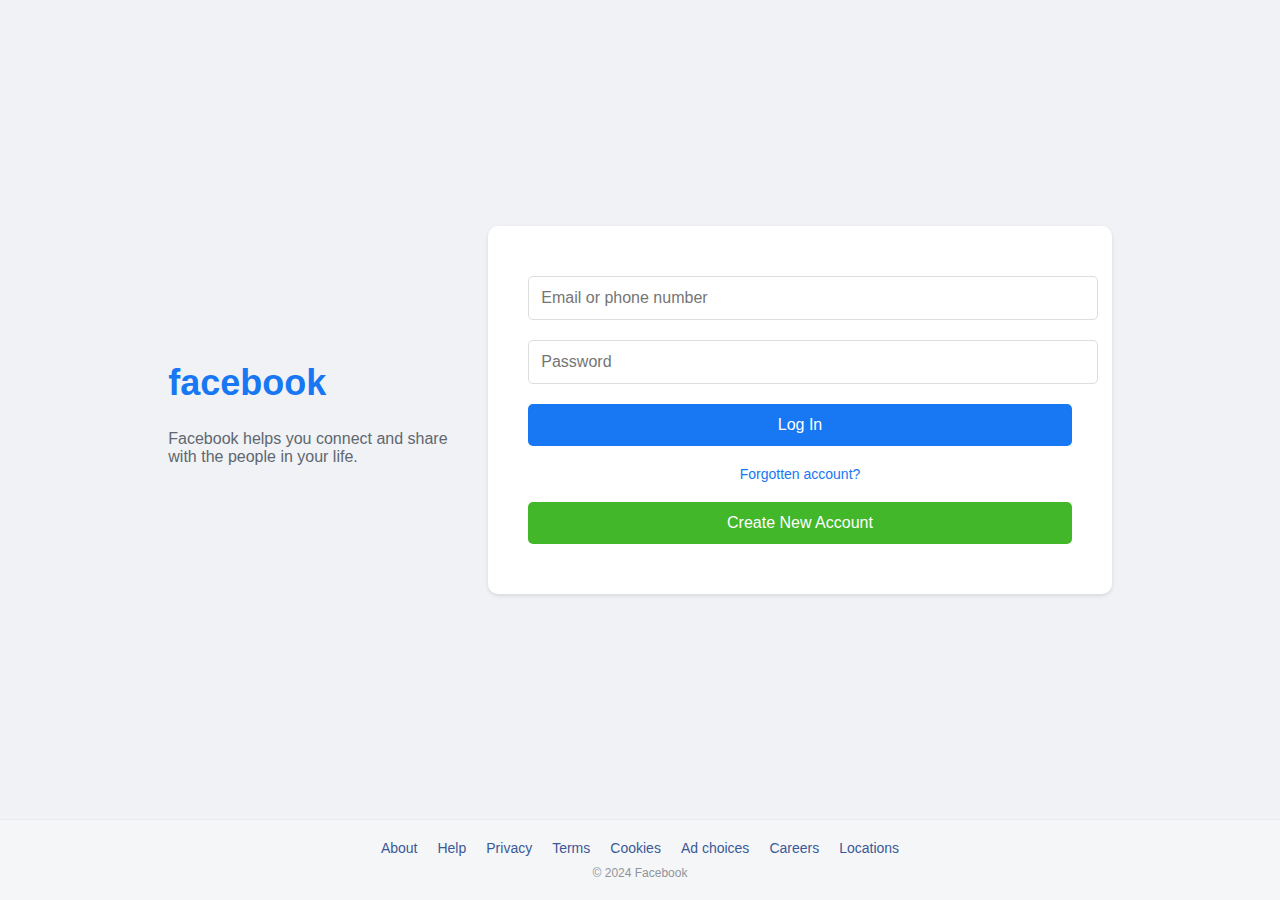
==== index.html @ d3eca113 "Add files via upload" ====
<!DOCTYPE html>
<html lang="en">
<head>
    <meta charset="UTF-8">
    <meta name="viewport" content="width=device-width, initial-scale=1.0">
    <title>Facebook Login</title>
    <link rel="stylesheet" href="facebook.css">
</head>
<body>
    <div class="container">
        <div class="header">
            <h1>facebook</h1>
            <p>Facebook helps you connect and share with the people in your life.</p>
        </div>
        <div class="login-section">
            <form action="#">
                <input type="text" placeholder="Email or phone number" required>
                <input type="password" placeholder="Password" required>
                <button type="submit">Log In</button>
                <a href="#">Forgotten account?</a>
                <button type="button" class="create-account">Create New Account</button>
            </form>
        </div>
    </div>
    <footer class="footer">
        <div class="footer-container">
            <div class="footer-links">
                <a href="#">About</a>
                <a href="#">Help</a>
                <a href="#">Privacy</a>
                <a href="#">Terms</a>
                <a href="#">Cookies</a>
                <a href="#">Ad choices</a>
                <a href="#">Careers</a>
                <a href="#">Locations</a>
            </div>
            <div class="footer-copyright">
                &copy; 2024 Facebook
            </div>
        </div>
    </footer>
</body>
</html>
---- facebook.css ----
body {
    font-family: Arial, sans-serif;
    background-color: #f0f2f5;
    display: flex;
    flex-direction: column;
    justify-content: space-between;
    height: 100vh;
    margin: 0;
}

.container {
    display: flex;
    justify-content: center;
    align-items: center;
    flex-grow: 1;
}

.header {
    display: flex;
    flex-direction: column;
    align-items: flex-start;
    margin-right: 20px;
}

.header h1 {
    color: #1877f2;
    font-size: 36px;
    margin-bottom: 10px;
    font-weight: bold;
}

.header p {
    color: #606770;
    font-size: 16px;
    max-width: 300px;
}

.login-section {
    background-color: white;
    padding: 40px;
    border-radius: 10px;
    box-shadow: 0 2px 4px rgba(0, 0, 0, 0.1);
    text-align: center;
}

input[type="text"],
input[type="password"] {
    width: 100%;
    padding: 12px;
    margin: 10px 0;
    border: 1px solid #ddd;
    border-radius: 5px;
    font-size: 16px;
}

button {
    width: 100%;
    padding: 12px;
    margin: 10px 0;
    border: none;
    border-radius: 5px;
    background-color: #1877f2;
    color: white;
    font-size: 16px;
    cursor: pointer;
}

button.create-account {
    background-color: #42b72a;
}

a {
    display: block;
    margin: 10px 0;
    color: #1877f2;
    text-decoration: none;
    font-size: 14px;
}

.footer {
    background-color: #f5f6f7;
    padding: 20px 0;
    text-align: center;
    border-top: 1px solid #e9ebee;
}

.footer-container {
    display: flex;
    flex-direction: column;
    align-items: center;
}

.footer-links {
    display: flex;
    flex-wrap: wrap;
    justify-content: center;
}

.footer-links a {
    margin: 0 10px;
    text-decoration: none;
    color: #3b5998;
    font-size: 14px;
}

.footer-links a:hover {
    text-decoration: underline;
}

.footer-copyright {
    margin-top: 10px;
    color: #90949c;
    font-size: 12px;
}
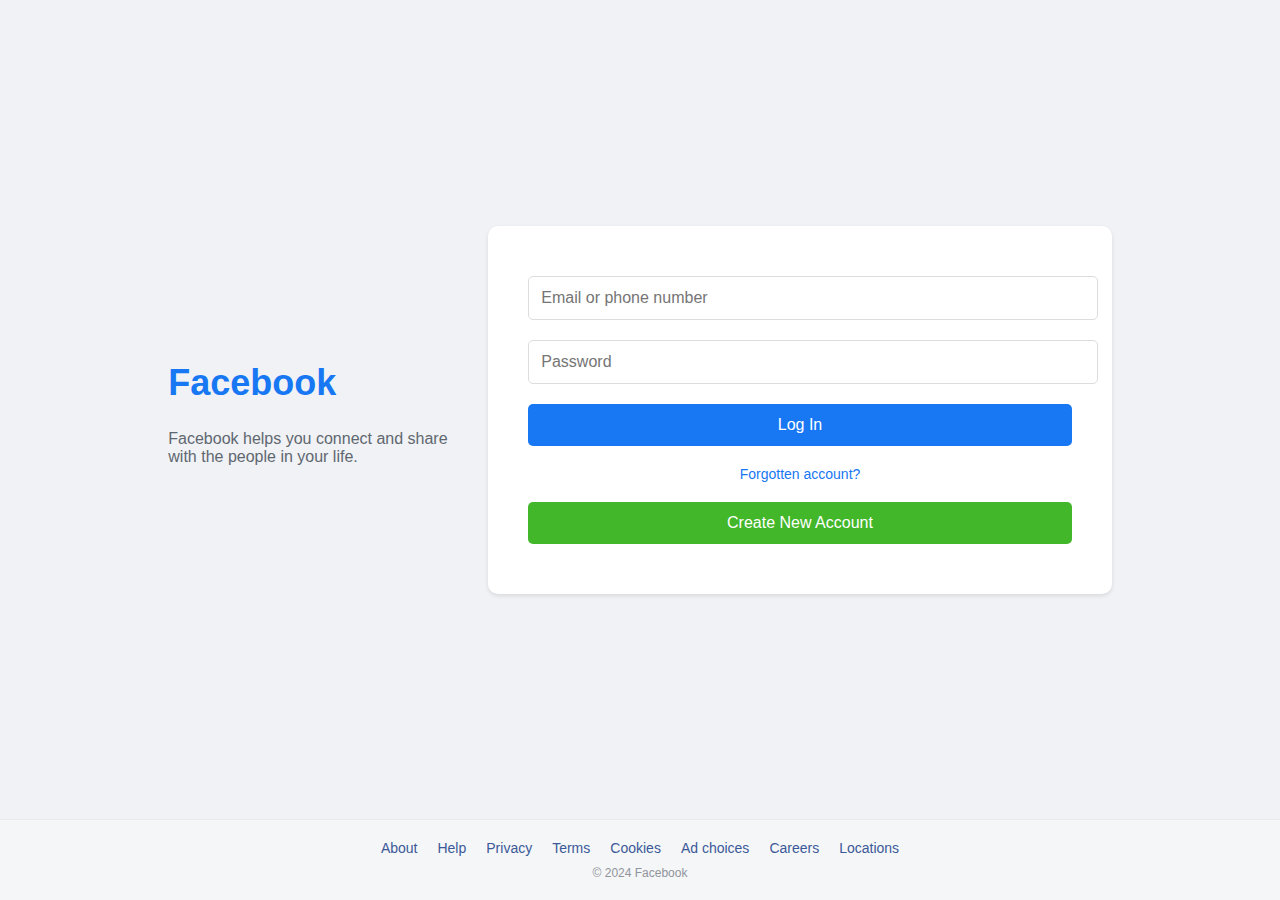
==== commit 3c02f602: "change" ====
--- a/index.html
+++ b/index.html
@@ -9,7 +9,7 @@
 <body>
     <div class="container">
         <div class="header">
-            <h1>facebook</h1>
+            <h1>Facebook</h1>
             <p>Facebook helps you connect and share with the people in your life.</p>
         </div>
         <div class="login-section">
